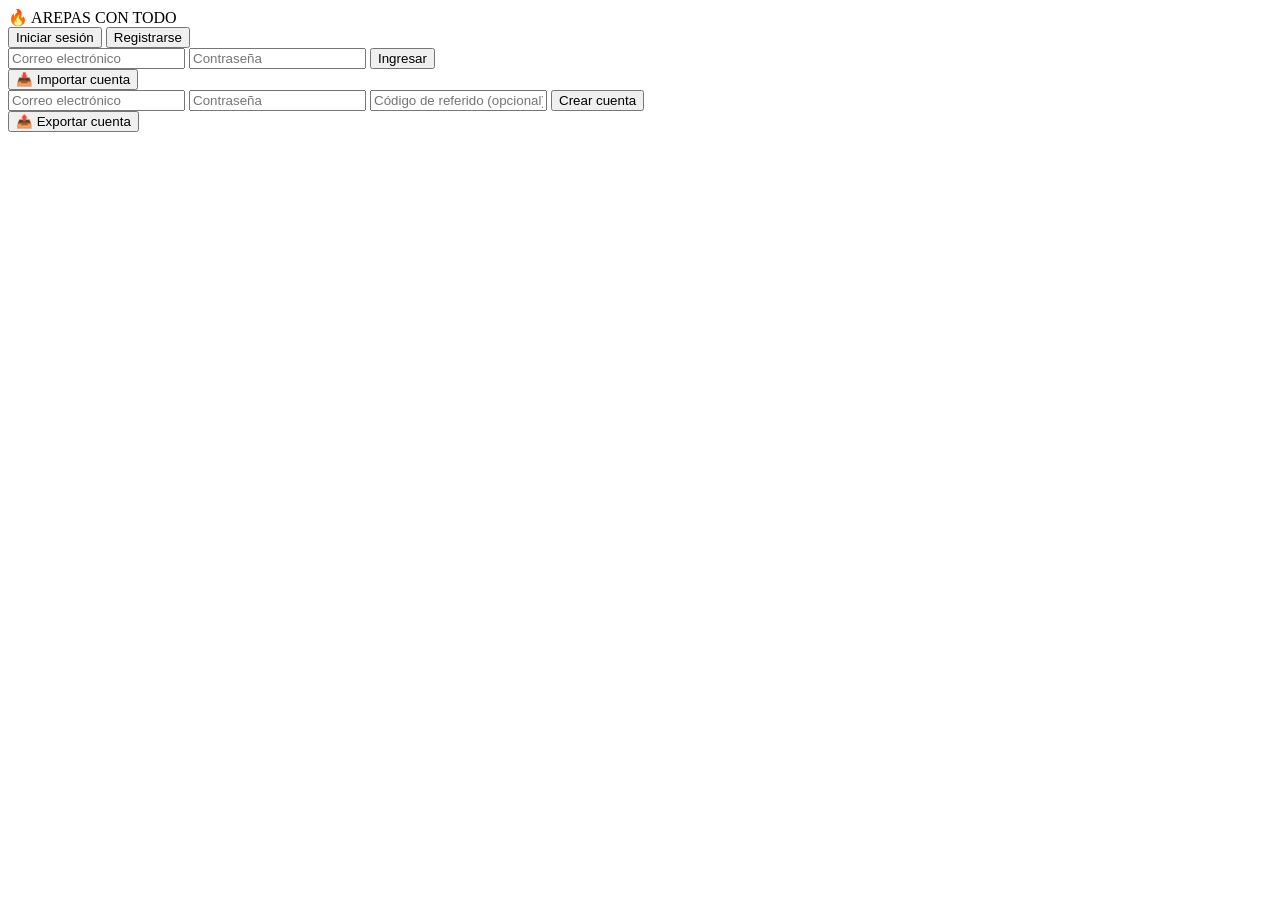
==== app/index.html @ e5e01f35 "Revise index.html for authentication features Updated the HTML structure and added authentication fo" ====
<!DOCTYPE html>
<html lang="es">
<head>
  <meta charset="UTF-8">
  <meta name="viewport" content="width=device-width, initial-scale=1.0, viewport-fit=cover">
  <title>Deliciosas Arepas con Todo · Acceso</title>
  <link rel="stylesheet" href="styles.css">
  <link rel="manifest" href="manifest.json">
  <meta name="theme-color" content="#0a0a0a">
  <link rel="apple-touch-icon" href="assets/icons/icon-192.png">
</head>
<body>
  <div class="app-container">
    <div class="auth-card">
      <div class="logo">🔥 AREPAS CON TODO</div>
      <div class="tabs">
        <button class="tab-btn active" data-tab="login">Iniciar sesión</button>
        <button class="tab-btn" data-tab="register">Registrarse</button>
      </div>
      <form id="login-form" class="auth-form active">
        <input type="email" id="login-email" placeholder="Correo electrónico" autocomplete="email" required>
        <input type="password" id="login-password" placeholder="Contraseña" autocomplete="current-password" required>
        <button type="submit" class="btn-primary glow">Ingresar</button>
        <div class="auth-extra">
          <button type="button" id="import-account-btn" class="link-btn">📥 Importar cuenta</button>
        </div>
      </form>
      <form id="register-form" class="auth-form">
        <input type="email" id="reg-email" placeholder="Correo electrónico" autocomplete="email" required>
        <input type="password" id="reg-password" placeholder="Contraseña" autocomplete="new-password" required>
        <input type="text" id="reg-ref-code" placeholder="Código de referido (opcional)">
        <button type="submit" class="btn-primary">Crear cuenta</button>
        <div class="auth-extra">
          <button type="button" id="export-account-btn" class="link-btn">📤 Exportar cuenta</button>
        </div>
      </form>
      <div id="auth-message" class="message"></div>
    </div>
  </div>
  <script type="module" src="main.js"></script>
</body>
</html>
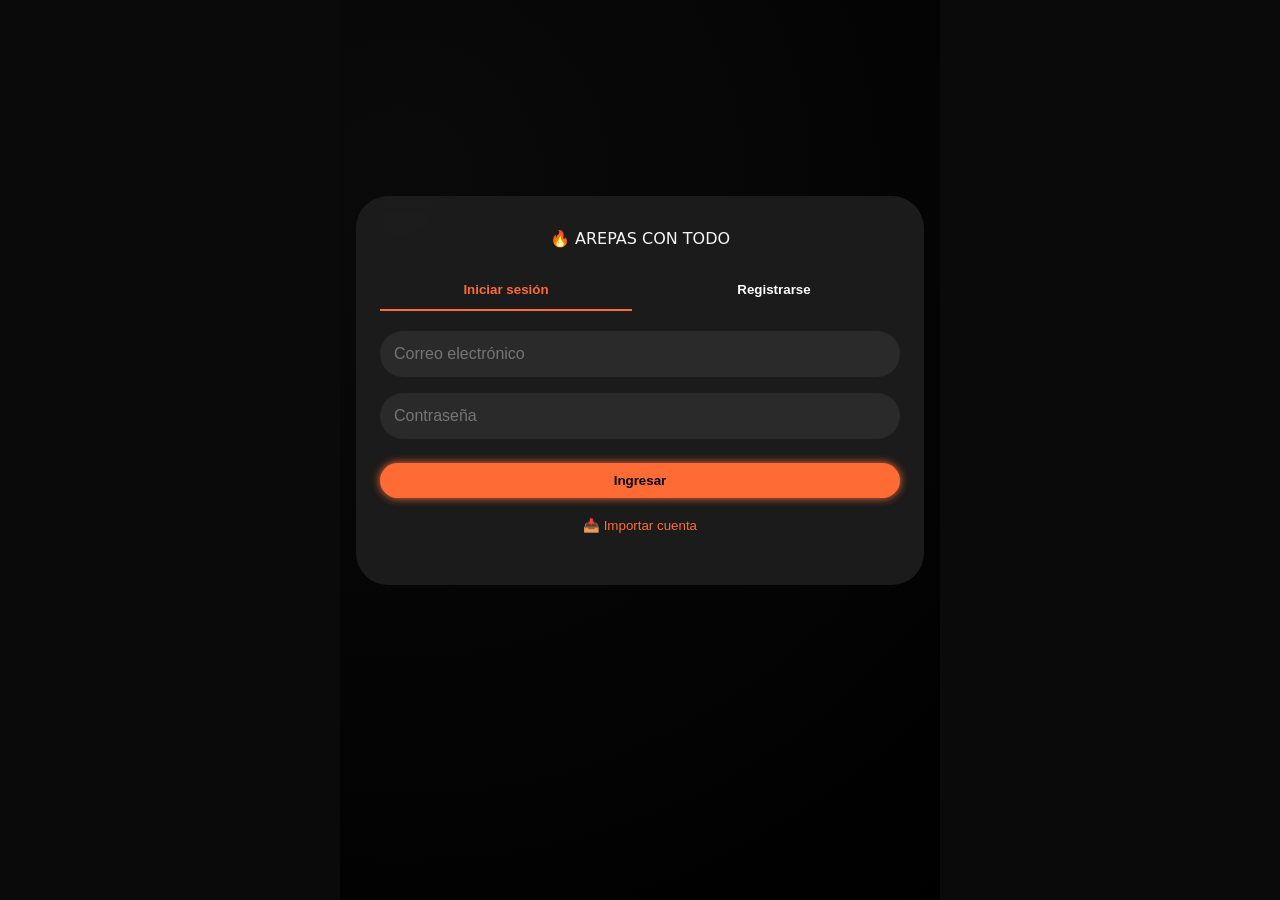
==== commit 9299f38b: "Actualizar index.html" ====
--- a/app/index.html
+++ b/app/index.html
@@ -7,36 +7,58 @@
   <link rel="stylesheet" href="styles.css">
   <link rel="manifest" href="manifest.json">
   <meta name="theme-color" content="#0a0a0a">
+  <meta name="description" content="La mejor experiencia en arepas urbanas. Regístrate y disfruta de nuestros productos.">
   <link rel="apple-touch-icon" href="assets/icons/icon-192.png">
+  <link rel="icon" type="image/png" href="assets/icons/icon-192.png">
+  <!-- Pre-redirección ultrarrápida si ya hay sesión activa -->
+  <script>
+    // Verificación inmediata de sesión antes de cargar la UI
+    (function() {
+      try {
+        const sessionData = localStorage.getItem('arepas_session');
+        if (sessionData) {
+          const { timestamp } = JSON.parse(sessionData);
+          // Sesión válida por 30 días
+          if (Date.now() - timestamp < 30 * 24 * 3600000) {
+            window.location.replace('menu.html');
+          } else {
+            localStorage.removeItem('arepas_session');
+          }
+        }
+      } catch(e) {
+        console.warn('Error al validar sesión');
+      }
+    })();
+  </script>
 </head>
 <body>
   <div class="app-container">
     <div class="auth-card">
       <div class="logo">🔥 AREPAS CON TODO</div>
       <div class="tabs">
-        <button class="tab-btn active" data-tab="login">Iniciar sesión</button>
-        <button class="tab-btn" data-tab="register">Registrarse</button>
+        <button class="tab-btn active" data-tab="login" type="button">Iniciar sesión</button>
+        <button class="tab-btn" data-tab="register" type="button">Registrarse</button>
       </div>
       <form id="login-form" class="auth-form active">
-        <input type="email" id="login-email" placeholder="Correo electrónico" autocomplete="email" required>
-        <input type="password" id="login-password" placeholder="Contraseña" autocomplete="current-password" required>
+        <input type="email" id="login-email" placeholder="Correo electrónico" autocomplete="email" required aria-label="Correo electrónico">
+        <input type="password" id="login-password" placeholder="Contraseña" autocomplete="current-password" required aria-label="Contraseña">
         <button type="submit" class="btn-primary glow">Ingresar</button>
         <div class="auth-extra">
           <button type="button" id="import-account-btn" class="link-btn">📥 Importar cuenta</button>
         </div>
       </form>
       <form id="register-form" class="auth-form">
-        <input type="email" id="reg-email" placeholder="Correo electrónico" autocomplete="email" required>
-        <input type="password" id="reg-password" placeholder="Contraseña" autocomplete="new-password" required>
-        <input type="text" id="reg-ref-code" placeholder="Código de referido (opcional)">
+        <input type="email" id="reg-email" placeholder="Correo electrónico" autocomplete="email" required aria-label="Correo electrónico">
+        <input type="password" id="reg-password" placeholder="Contraseña" autocomplete="new-password" required aria-label="Contraseña">
+        <input type="text" id="reg-ref-code" placeholder="Código de referido (opcional)" autocomplete="off" aria-label="Código de referido">
         <button type="submit" class="btn-primary">Crear cuenta</button>
         <div class="auth-extra">
           <button type="button" id="export-account-btn" class="link-btn">📤 Exportar cuenta</button>
         </div>
       </form>
-      <div id="auth-message" class="message"></div>
+      <div id="auth-message" class="message" role="status" aria-live="polite"></div>
     </div>
   </div>
   <script type="module" src="main.js"></script>
 </body>
-</html>
+</html>
--- a/app/styles.css
+++ b/app/styles.css
@@ -0,0 +1,387 @@
+:root {
+  --bg-dark: #0a0a0a;
+  --card-dark: #1e1e1e;
+  --neon-orange: #ff6b35;
+  --neon-glow: 0 0 8px #ff6b35;
+  --text-light: #f5f5f5;
+  --text-muted: #aaa;
+  --border-radius: 20px;
+  --success: #4caf50;
+  --danger: #f44336;
+  --warning: #ff9800;
+}
+
+* {
+  margin: 0;
+  padding: 0;
+  box-sizing: border-box;
+}
+
+body {
+  background: var(--bg-dark);
+  color: var(--text-light);
+  font-family: system-ui, -apple-system, 'Segoe UI', Roboto, sans-serif;
+  line-height: 1.4;
+  transition: background 0.3s, color 0.3s;
+}
+
+body.light-mode {
+  --bg-dark: #f5f5f5;
+  --card-dark: #ffffff;
+  --text-light: #111;
+  --text-muted: #666;
+  --neon-orange: #e65c00;
+}
+
+.app-container {
+  max-width: 600px;
+  margin: 0 auto;
+  padding: 16px;
+  min-height: 100vh;
+  background: radial-gradient(circle at 10% 20%, var(--bg-dark), #000);
+}
+
+/* Header y navegación */
+.main-header {
+  display: flex;
+  justify-content: space-between;
+  align-items: center;
+  padding: 12px 0;
+  border-bottom: 1px solid #333;
+  margin-bottom: 20px;
+}
+
+.menu-toggle, .back-btn, .logout-icon {
+  background: none;
+  border: none;
+  font-size: 1.8rem;
+  cursor: pointer;
+  color: var(--text-light);
+}
+
+.cart-icon, .user-icon {
+  font-size: 1.6rem;
+  text-decoration: none;
+  color: var(--text-light);
+  position: relative;
+}
+
+#cart-count {
+  position: absolute;
+  top: -8px;
+  right: -12px;
+  background: var(--neon-orange);
+  color: black;
+  border-radius: 50%;
+  padding: 2px 6px;
+  font-size: 0.7rem;
+  font-weight: bold;
+}
+
+.mobile-nav {
+  display: flex;
+  flex-direction: column;
+  gap: 12px;
+  background: #111;
+  padding: 16px;
+  border-radius: var(--border-radius);
+  margin-bottom: 20px;
+  transition: all 0.2s;
+}
+
+body.light-mode .mobile-nav {
+  background: #e0e0e0;
+}
+
+.mobile-nav a {
+  color: var(--text-light);
+  text-decoration: none;
+  font-size: 1.2rem;
+  padding: 8px;
+}
+
+.hidden {
+  display: none;
+}
+
+/* Tarjetas de producto */
+.products-grid {
+  display: grid;
+  grid-template-columns: repeat(auto-fill, minmax(160px, 1fr));
+  gap: 16px;
+  margin: 20px 0;
+}
+
+.small-grid {
+  grid-template-columns: repeat(auto-fill, minmax(140px, 1fr));
+}
+
+.product-card {
+  background: var(--card-dark);
+  border-radius: 24px;
+  padding: 12px;
+  text-align: center;
+  transition: transform 0.2s, box-shadow 0.2s;
+  cursor: pointer;
+}
+
+.product-card:hover {
+  transform: scale(0.98);
+  box-shadow: var(--neon-glow);
+}
+
+.product-img {
+  width: 100%;
+  aspect-ratio: 1;
+  background: #2c2c2c;
+  border-radius: 20px;
+  margin-bottom: 8px;
+  display: flex;
+  align-items: center;
+  justify-content: center;
+  font-size: 3rem;
+}
+
+.product-title {
+  font-weight: bold;
+  margin: 8px 0 4px;
+}
+
+.product-price {
+  color: var(--neon-orange);
+  font-weight: bold;
+}
+
+.price-tag {
+  display: block;
+  font-size: 0.7rem;
+  margin-top: 4px;
+}
+
+.price-tag.up {
+  color: var(--success);
+}
+
+.price-tag.down {
+  color: var(--warning);
+}
+
+.btn-add, .btn-primary, .btn-secondary {
+  background: var(--neon-orange);
+  border: none;
+  padding: 10px 16px;
+  border-radius: 40px;
+  font-weight: bold;
+  margin-top: 8px;
+  cursor: pointer;
+  transition: all 0.2s;
+  color: black;
+}
+
+.btn-secondary {
+  background: #333;
+  color: white;
+}
+
+body.light-mode .btn-secondary {
+  background: #ccc;
+  color: black;
+}
+
+.btn-primary {
+  background: var(--neon-orange);
+  box-shadow: var(--neon-glow);
+}
+
+.glow:hover, .btn-primary:hover {
+  filter: brightness(1.1);
+  box-shadow: 0 0 12px #ff6b35;
+}
+
+/* Carrito */
+.cart-list {
+  background: var(--card-dark);
+  border-radius: 24px;
+  padding: 16px;
+}
+
+.cart-item {
+  display: flex;
+  justify-content: space-between;
+  padding: 12px 0;
+  border-bottom: 1px solid #333;
+}
+
+.coupon-section, .loyalty-section {
+  margin: 16px 0;
+  display: flex;
+  gap: 8px;
+  flex-wrap: wrap;
+}
+
+.cart-summary {
+  margin: 20px 0;
+  text-align: right;
+  font-size: 1.2rem;
+}
+
+.payment-section {
+  background: #111;
+  border-radius: 24px;
+  padding: 16px;
+  margin-top: 20px;
+}
+
+body.light-mode .payment-section {
+  background: #e0e0e0;
+}
+
+/* Auth */
+.auth-card {
+  background: rgba(30,30,30,0.9);
+  backdrop-filter: blur(10px);
+  border-radius: 32px;
+  padding: 32px 24px;
+  margin-top: 20vh;
+  text-align: center;
+}
+
+.tabs {
+  display: flex;
+  gap: 16px;
+  margin: 20px 0;
+}
+
+.tab-btn {
+  flex: 1;
+  background: none;
+  border: none;
+  padding: 12px;
+  color: white;
+  font-weight: bold;
+  border-bottom: 2px solid transparent;
+}
+
+.tab-btn.active {
+  border-bottom-color: var(--neon-orange);
+  color: var(--neon-orange);
+}
+
+.auth-form {
+  display: none;
+  flex-direction: column;
+  gap: 16px;
+}
+
+.auth-form.active {
+  display: flex;
+}
+
+input, select {
+  padding: 14px;
+  border-radius: 40px;
+  border: none;
+  background: #2a2a2a;
+  color: white;
+  font-size: 1rem;
+}
+
+body.light-mode input, body.light-mode select {
+  background: #e0e0e0;
+  color: black;
+}
+
+.message {
+  margin-top: 16px;
+  font-size: 0.9rem;
+}
+
+.link-btn {
+  background: none;
+  border: none;
+  color: var(--neon-orange);
+  cursor: pointer;
+}
+
+.offline-banner {
+  position: fixed;
+  bottom: 0;
+  left: 0;
+  right: 0;
+  background: var(--danger);
+  text-align: center;
+  padding: 8px;
+  font-weight: bold;
+}
+
+/* Admin tabs */
+.admin-tabs {
+  display: flex;
+  gap: 8px;
+  flex-wrap: wrap;
+  margin-bottom: 20px;
+}
+
+.admin-tab {
+  background: #333;
+  border: none;
+  padding: 8px 16px;
+  border-radius: 40px;
+  color: white;
+  cursor: pointer;
+}
+
+.admin-tab.active {
+  background: var(--neon-orange);
+  color: black;
+}
+
+.admin-tab-content {
+  animation: fadeIn 0.3s;
+}
+
+/* Achievements */
+.achievements-grid {
+  display: flex;
+  flex-wrap: wrap;
+  gap: 12px;
+  margin: 16px 0;
+}
+
+.achievement-card {
+  background: var(--card-dark);
+  border-radius: 16px;
+  padding: 12px;
+  text-align: center;
+  flex: 1;
+  min-width: 100px;
+}
+
+.achievement-card.completed {
+  border: 2px solid var(--success);
+}
+
+/* Transiciones */
+.fade-in {
+  animation: fadeIn 0.3s ease forwards;
+}
+
+.fade-out {
+  animation: fadeOut 0.2s ease forwards;
+}
+
+@keyframes fadeIn {
+  from { opacity: 0; transform: scale(0.98); }
+  to { opacity: 1; transform: scale(1); }
+}
+
+@keyframes fadeOut {
+  to { opacity: 0; transform: scale(0.96); }
+}
+
+/* Responsive */
+@media (max-width: 480px) {
+  .products-grid {
+    grid-template-columns: 1fr 1fr;
+  }
+}
